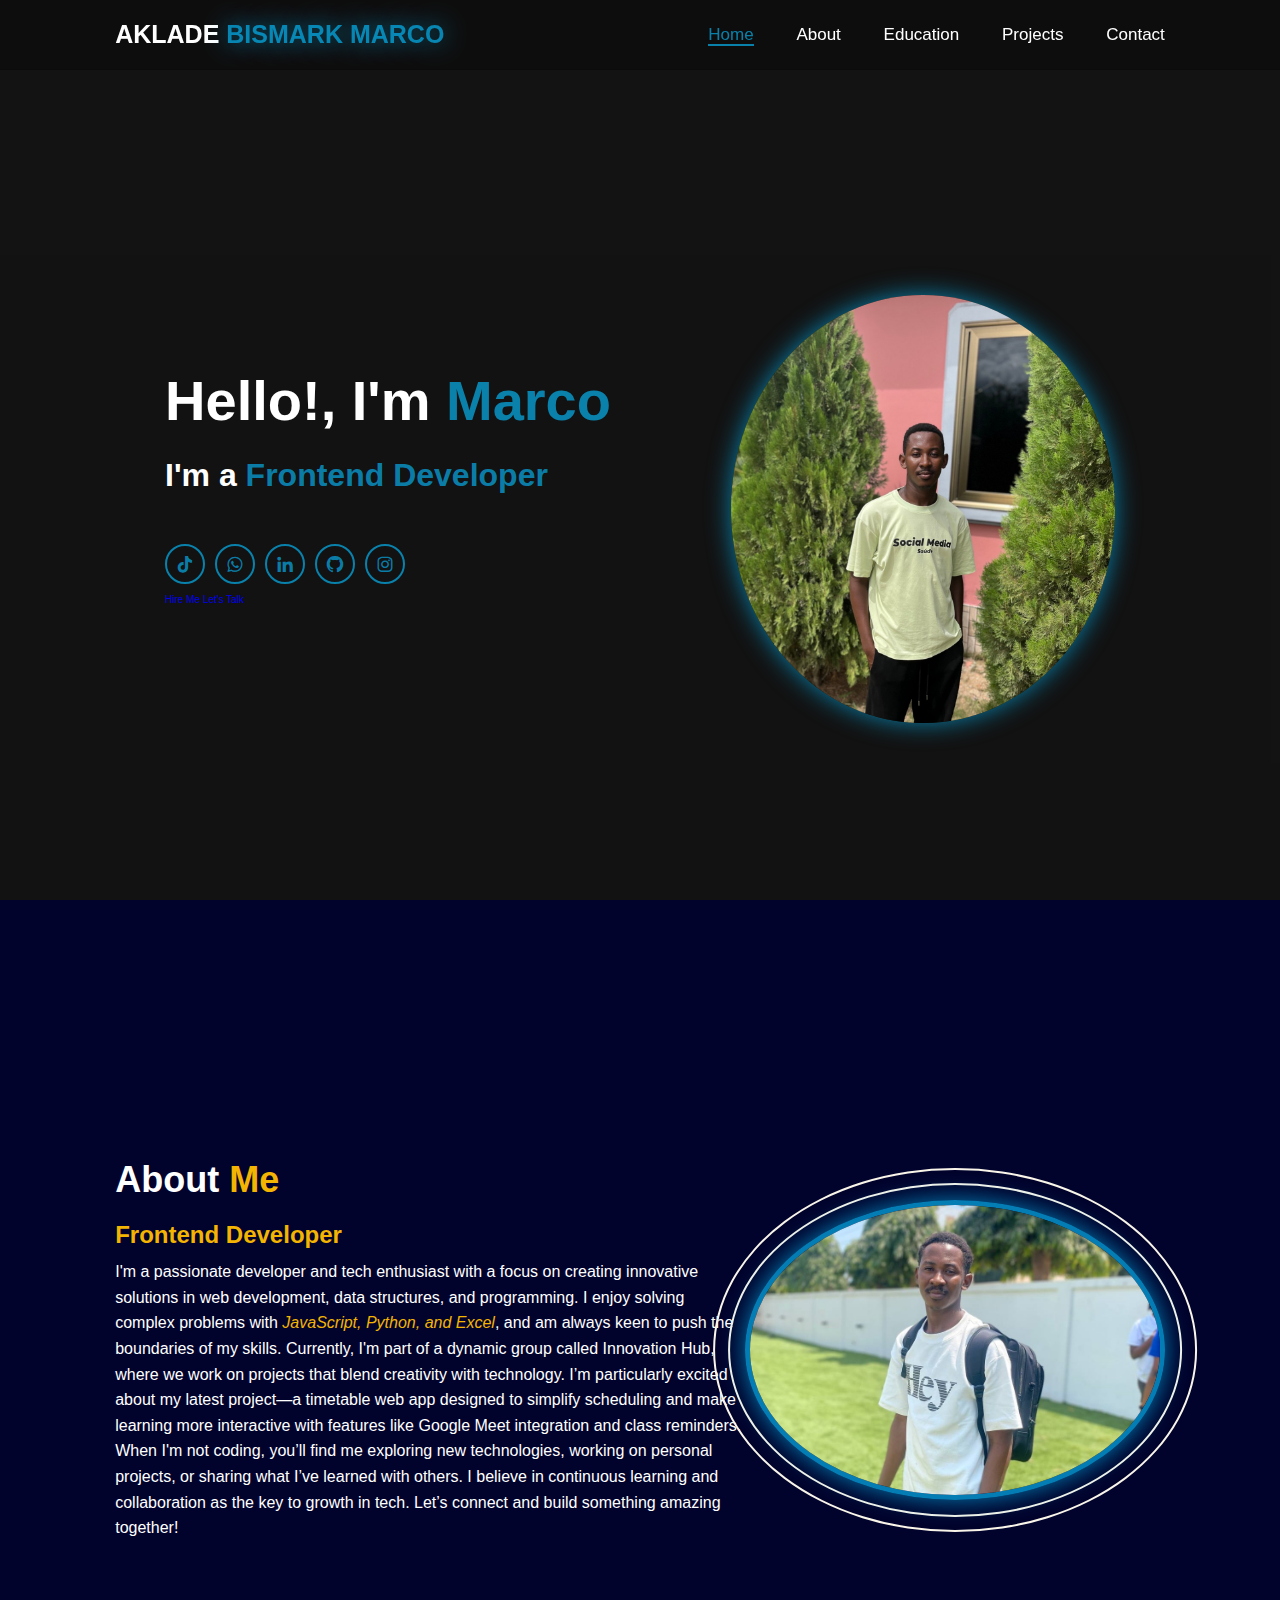
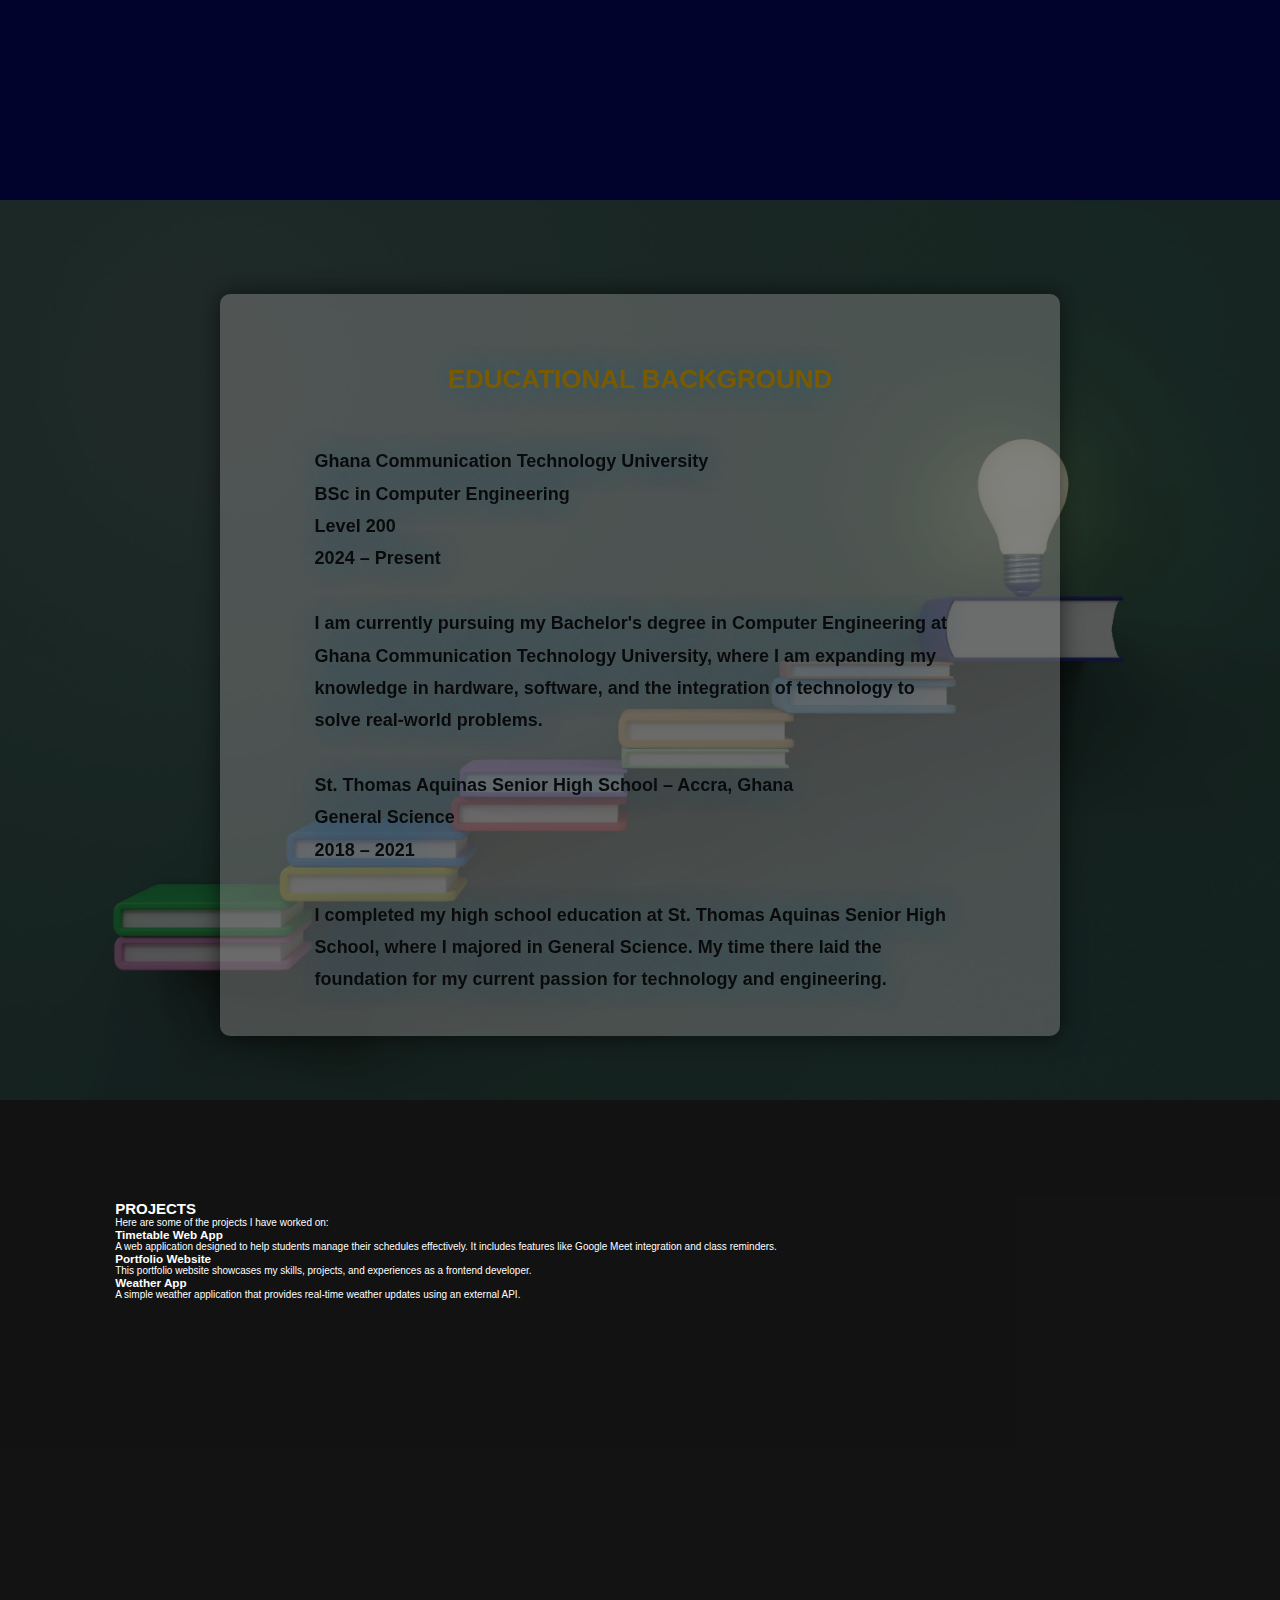
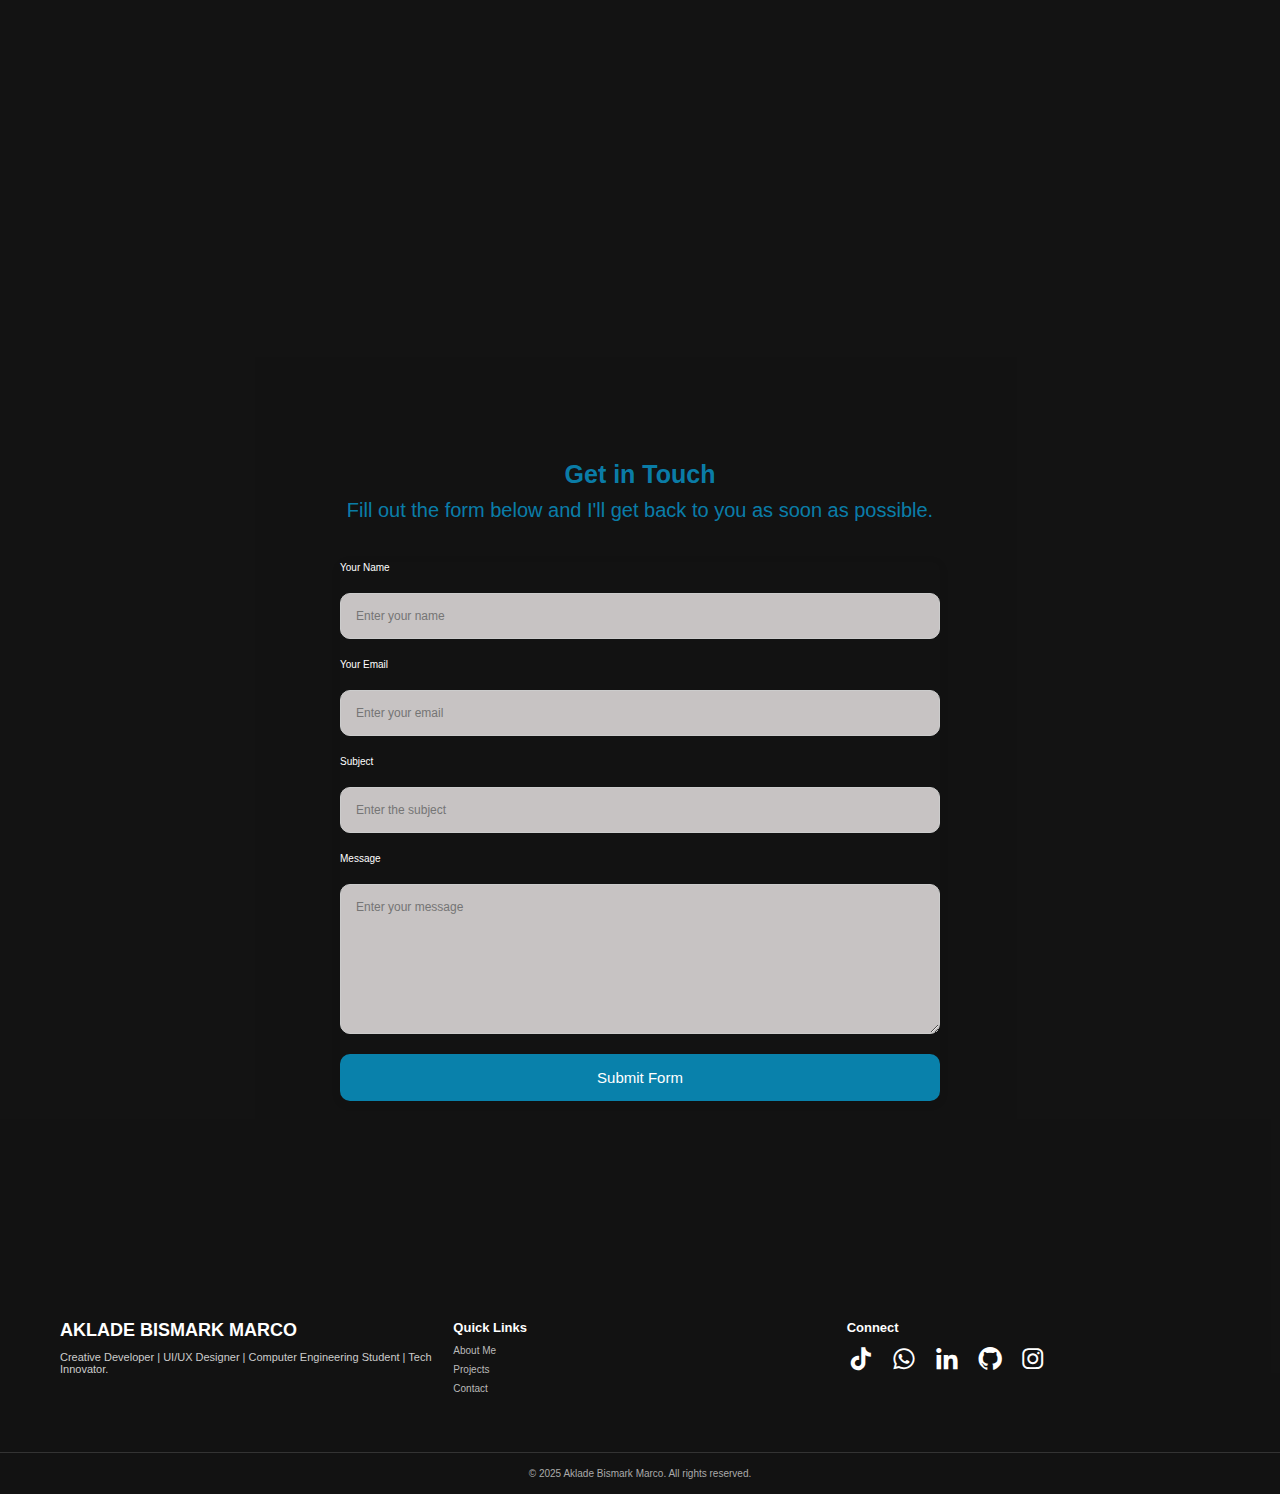
==== personal-portfolio/index.html @ bb048f8e "initial commit" ====
<!DOCTYPE html>
<html lang="en">
<head>
    <meta charset="UTF-8">
    <meta name="viewport" content="width=device-width, initial-scale=1.0">
    <title>MY PORTFOLIO</title>
    <link rel="stylesheet" href="style.css">
    <link href='https://unpkg.com/boxicons@2.1.4/css/boxicons.min.css' rel='stylesheet'>
</head>
<body>
    <header class="header">
        <a href="#" class="logo">AKLADE <span>BISMARK MARCO</span></a>
        <i class='bx bx-menu' id="menu-icon"></i>

        <nav class="navbar">
            <a href="#home" class="active">Home</a>
            <a href="#about" id="aboutButton">About</a>
            <a href="#education">Education</a>
            <a href="#project">Projects</a>
            <a href="#contact">Contact</a>
        </nav>
        
    </header>
    <main>
        <section class="home" id="home">
            <div class="home-content">
                <h1>Hello!, I'm <span>Marco</span></h1>
            <h3 class="text-animation">I'm a <span>Frontend Developer</span></h3>
                <div class="social-media">
                        <!-- TikTok -->
                        <a href="https://www.tiktok.com/@tech_with_marco" target="_blank" class="social-icon">
                            <i class='bx bxl-tiktok'></i>
                        </a>
                        <!-- WhatsApp -->
                        <a href="https://wa.me/+233240973574" target="_blank" class="social-icon">
                            <i class='bx bxl-whatsapp'></i>
                        </a>
                        <!-- LinkedIn -->
                        <a href="https://www.linkedin.com/in/aklade-bismark-marco-7426812a1" target="_blank" class="social-icon">
                            <i class='bx bxl-linkedin'></i>
                        </a>
                        <!-- GitHub -->
                        <a href="https://github.com/aklademarco" target="_blank" class="social-icon">
                            <i class='bx bxl-github'></i>
                        </a>
                        <!-- Instagram -->
                        <a href="https://www.instagram.com/_aklademarco/" target="_blank" class="social-icon">
                            <i class='bx bxl-instagram'></i>
                        </a>
                    
                </div>
            <div class="btn-group">
                <a href="#" class="btn">Hire Me</a>
                <a href="#" class="btn">Let's Talk</a>
            </div>
            </div>
            <div class="home-img">
                <img src="marco21.jpg" alt="image of me">
            </div>
    </section>
            <!-- about section -->
            <section class="about" id="about">
                <div class="about-content">
                    <h2 class="heading">About <span style="color: #f4b402;">Me</span></h2>
                    <h3 style="color: #f4b402;">Frontend Developer</h3>
                    <p>
                        I'm a passionate developer and tech enthusiast with a focus on creating innovative solutions in web development, data structures, and programming. I enjoy solving complex problems with <i style="color: #f4b402;">JavaScript, Python, and Excel</i>, and am always keen to push the boundaries of my skills.
                    
                    Currently, I'm part of a dynamic group called Innovation Hub, where we work on projects that blend creativity with technology. I’m particularly excited about my latest project—a timetable web app designed to simplify scheduling and make learning more interactive with features like Google Meet integration and class reminders.
                    
                    When I'm not coding, you’ll find me exploring new technologies, working on personal projects, or sharing what I’ve learned with others. I believe in continuous learning and collaboration as the key to growth in tech.
                    
                    Let’s connect and build something amazing together!
                    </p>
                </div>
                <div class="about-img">
                    <img src="me2.jpg" alt="image of me">
                </div>
            
                    
            </section>
            <!-- education section -->
    <section class="education-background" id="education">
        <div class="education-content">
            <h2>EDUCATIONAL BACKGROUND</h2>
                <P>
                    <b>
                        <strong>Ghana Communication Technology University</strong>
                        <br>
                        <u>BSc in Computer Engineering</u>
                        <br>
                        <u>Level 200</u>
                        <br>
                        <u>2024 – Present</u>
                    </b>
                    <br>
                    <br>
                    I am currently pursuing my Bachelor's degree in Computer Engineering at Ghana Communication Technology University, where
                    I am expanding my knowledge in hardware, software, and the integration of technology to solve real-world problems.
                    <br>
                    <br>
                    <b>
                        St. Thomas Aquinas Senior High School – Accra, Ghana
                        <br>
                        General Science
                        <br>
                        2018 – 2021
                    </b>
                    <br>
                    <br>
                    I completed my high school education at St. Thomas Aquinas Senior High School, where I majored in General Science. My
                    time there laid the foundation for my current passion for technology and engineering.
                </P>
        </div>
    </section>


            <!-- project section -->
    <section class="project" id="project">
        <div class="project-content">
            <h2>PROJECTS</h2>
            <p>Here are some of the projects I have worked on:</p>
            <div class="project-list">
                <div class="project-item">
                    <h3>Timetable Web App</h3>
                    <p>A web application designed to help students manage their schedules effectively. It includes features like Google Meet integration and class reminders.</p>
                </div>
                <div class="project-item">
                    <h3>Portfolio Website</h3>
                    <p>This portfolio website showcases my skills, projects, and experiences as a frontend developer.</p>
                </div>
                <div class="project-item">
                    <h3>Weather App</h3>
                    <p>A simple weather application that provides real-time weather updates using an external API.</p>
                </div>
            </div>
        </div>
    </section>

            <!-- contact section -->
    <section class="contact-section">
        <div class="contact-intro">
            <h2 class="contact-title">Get in Touch</h2>
            <p class="contact-description">
            Fill out the form below and I'll get back to you as soon as possible.
            </p>
        </div>
        <form action="https://api.web3forms.com/submit" method="POST">
        <input type="hidden" name="access_key" value="f2ca19a5-787b-43c0-9a4e-51f9fab12ec8">
        <label for="name" class="form-label">Your Name</label>
        <input type="text" id="name" name="name" class="form-input" placeholder="Enter your name"  required/>
        <label for="email" class="form-label">Your Email</label>
        <input type="email" id="email" name="email" class="form-input" placeholder="Enter your email"  required/>
        <label for="subject" class="form-label">Subject</label>
        <input type="text" id="subject" name="subject" class="form-input" placeholder="Enter the subject"  required/>
        <label for="message" class="form-label">Message</label>
        <textarea id="message" name="message" class="form-input" placeholder="Enter your message" required></textarea>
        <button type="submit">Submit Form</button>
        
        </form>
        
            
    </section>
</main>
        <!-- footer section -->
<footer> 
    <div class="footer-container">
      <div class="footer-about">
        <h2>AKLADE BISMARK MARCO</h2>
        <p>Creative Developer | UI/UX Designer | Computer Engineering Student | Tech Innovator.</p>
      </div>
  
      <div class="footer-links">
        <h3>Quick Links</h3>
        <ul>
          <li><a href="#about">About Me</a></li>
          <li><a href="#projects">Projects</a></li>
          <li><a href="#contact">Contact</a></li>
        </ul>
      </div>
  
      <div class="footer-socials">
        <h3>Connect</h3>
        <div class="social-icons">
              <!-- TikTok -->
              <a href="https://www.tiktok.com/@tech_with_marco" target="_blank" >
                <i class='bx bxl-tiktok'></i>
            </a>
            <!-- WhatsApp -->
            <a href="https://wa.me/+233240973574" target="_blank" >
                <i class='bx bxl-whatsapp'></i>
            </a>
            <!-- LinkedIn -->
            <a href="https://www.linkedin.com/in/aklade-bismark-marco-7426812a1" target="_blank" >
                <i class='bx bxl-linkedin'></i>
            </a>
            <!-- GitHub -->
            <a href="https://github.com/aklademarco" target="_blank" >
                <i class='bx bxl-github'></i>
            </a>
            <!-- Instagram -->
            <a href="https://www.instagram.com/_aklademarco/" target="_blank">
                <i class='bx bxl-instagram'></i>
            </a>
        
        </div>
      </div>
    </div>
  
    <div class="footer-bottom">
      <p>&copy; 2025 Aklade Bismark Marco. All rights reserved.</p>
    </div>
</footer> 
  <script src="script.js"></script> 
</body>
</html>
---- personal-portfolio/style.css ----
*{
    margin: 0;
    padding: 0;
    box-sizing: border-box;
    text-decoration: none;
    border: none;
    outline: none;
    scroll-behavior: smooth;
    font-family: 'Poppins', sans-serif;
}

:root {
    --bg-color: #08080808;
    --second-bg-color: #131313;
    --text-color: #fff;
    --main-color: #06b5f4ae;
}
html{
  

    background-color: #131313;
    font-size: 62.5%;
    overflow-x: hidden;
}

body{
    background-color: var(--bg-color);
    color: var(--text-color);
}

.header{
    position: fixed;
    top: 0;
    left: 0;
    width: 100%;
    padding: 2rem 9%;
    background: rgba(0, 0, 0, 0.3);
    backdrop-filter: blur(50px);
    display: flex;
    justify-content: space-between;
    align-items: center;
    z-index: 100;
    border-bottom: 1px solid rgba(0, 0, 0, 0.2);
}

.logo{
    font-size: 2.5rem;
    color: var(--text-color);
    font-weight: 600;
    cursor: pointer;
    transition: 0.3s ease;

}

.logo:hover{
    transform: scale(1.1);
}

.logo span{
    text-shadow: 0 0 25px var(--main-color);
}



.navbar a{
    font-size: 1.7rem;
    color: var(--text-color);
    margin-left: 4rem;
    transition: 0.3s ease;
    border-bottom: 2px solid transparent;
}

.navbar a:hover,
.navbar a.active{
    color: var(--main-color);
    border-bottom: 2px solid var(--main-color);
}

#menu-icon{
    font-size: 3.6rem;
    color: var(--main-color);
    cursor: pointer;
    display: none;
}

section{
    min-height: 100vh;
    padding: 10rem 9% 2rem;
}

.home{
    display: flex;
    justify-content: center;
    align-items: center;   
    gap: 12rem;
}

.home-content{
    display: flex;
    flex-direction: column;
    justify-content: center;
    align-items: baseline;
    text-align: left;
    margin-top: -3rem;

}

span{
    color: var(--main-color);
}

.logo span{
    color: var(--main-color);
}

.home-content h3{
    margin-bottom: 2rem;
    margin-top: 2rem;
    font-size: 3.2rem;
}

.home-content h1{
    font-size: 5.6rem;
    font-weight: 700;
    margin-top: 2rem;
    line-height: 1.3;
}
home-img{
    height: 400px;
    width: 400px;
    border-radius: 50%;
}

.home-img img{
    position: relative;
    top: 2rem;
    width: 30vw;
    border-radius: 50%;
    box-shadow: 0 0 25px var(--main-color);
    cursor: pointer;
    transition: 0.3s ease-in-out;

    
}

.home-img img:hover{
    box-shadow: 0 0 25px var(--main-color);
    box-shadow: 0 0 50px var(--main-color);
    box-shadow: 0 0 100px var(--main-color);
              
}
.home-content p{
    font-size: 1.6rem;
    font-weight: 600;
    margin-top: 2rem;
    margin-bottom: 2rem;
    color: #faf5e9;
}

/* About section styles */
#about {
    display: flex;
    justify-content: space-between;
    align-items: center;
    background-color: #01032c;
    padding: 5rem 9%;
}

.about-content {
    flex: 1;
    max-width: 60%;
}

.about-content h2 {
    font-size: 3.6rem;
    margin-bottom: 2rem;
}

.about-content h3 {
    font-size: 2.4rem;
    margin-bottom: 1rem;
}

.about-content p {
    font-size: 1.6rem;
    line-height: 1.6;
}

.about-img {
    flex: 0 0 40%;
    text-align: center;
    position: relative;
    width: 300px;
    height: 300px;
    margin: 0 auto;
}

.about-img img {
    width: 100%;
    height: 100%;
    border-radius: 50%;
    object-fit: cover;
    box-shadow: 0 0 25px var(--main-color);
    border: 5px solid var(--main-color);
    position: relative;
    z-index: 1;
}

.about-img::before,
.about-img::after {
    content: '';
    position: absolute;
    top: 50%;
    left: 50%;
    transform: translate(-50%, -50%);
    border-radius: 50%;
    border: 2px solid #faf5e9;
    pointer-events: none;
}

.about-img::before {
    width: calc(100% + 60px);
    height: calc(100% + 60px);
    animation: ring1 10s linear infinite;
}

.about-img::after {
    width: calc(100% + 30px);
    height: calc(100% + 30px);
    animation: ring2 15s linear infinite;
}

@keyframes ring1 {
    0% {
        transform: translate(-50%, -50%) rotate(0deg);
    }
    100% {
        transform: translate(-50%, -50%) rotate(360deg);
    }
}

@keyframes ring2 {
    0% {
        transform: translate(-50%, -50%) rotate(0deg);
    }
    100% {
        transform: translate(-50%, -50%) rotate(-360deg);
    }
}

.education-background {
    display: flex;
    justify-content: center;
    align-items: center;
    gap: 1rem;
    padding: 5rem 9% 2rem;
    background-image: url('education.jpg');
    background-size: cover;
    background-position: center;
    background-repeat: no-repeat;
    transition: filter 0.5s ease-in-out;
    filter: brightness(50%);
    min-height: 100vh;
    
}

.education-background:hover {
    filter: brightness(100%);
}

.education-content {
    position: relative;
    background: rgba(0, 0, 0, 0.5);
    border-radius: 10px;
    max-width: 80%;
    margin: 2rem auto;
    display: flex;
    justify-content: center;
    align-items: center;
    flex-direction: column;
    gap: 1rem;
    padding: 5rem 9% 2rem;
    box-shadow: 0 0 25px rgba(0, 0, 0, 0.6);
    text-shadow: 1px 1px 1px rgba(0, 0, 0, 0.6);
}

.education-content p {
    font-size: 1.6rem;
    font-weight: 600;
    margin-top: 2rem;
    margin-bottom: 2rem;
    color: #faf5e9;
    text-shadow: 0 0 25px var(--main-color);
    line-height: 1.8;
    font-size: 1.8rem;
}


.education-background{
    display: flex;
    justify-content: center;
    align-items: center;
    gap: 1rem;
    padding: 5rem 9% 2rem;
    background-size: cover;
    background-position: center;
    background-repeat: no-repeat;
    transition: filter 0.5s ease-in-out;
    filter: brightness(50%);

}

.education-background:hover{
    filter: brightness(100%);
}

.education-content{
    position: relative;
    background: rgb(255, 255, 255, 0.5);
    border-radius: 10px;
    max-width: 80%;
    margin: 2rem auto;
    display: flex;
    justify-content: center;
    align-items: center;
    gap: 1rem;
    padding: 5rem 9% 2rem;
    box-shadow: 0 0 25px rgba(0, 0, 0, 0.6);
    text-shadow: 1px 1px 1px rgba(0, 0, 0, 0.6);

    
}

.education-content p{
    font-size: 1.6rem;
    font-weight: 600;
    margin-top: 2rem;
    margin-bottom: 2rem;
    color: #131313;
    text-shadow: 0 0 25px var(--main-color);
    line-height: 1.8;
    font-size: 1.8rem;
}

.education-content h2{
    font-size: 2.6rem;
    font-weight: 700;
    margin-top: 2rem;
    margin-bottom: 2rem;
    color: #f4b402;
    text-shadow: 0 0 25px var(--main-color);
}

/* Responsive Design */
@media screen and (max-width: 1200px) {
    html {
        font-size: 55%;
    }
}

@media screen and (max-width: 991px) {
    .header {
        padding: 2rem 3%;
    }

    section {
        padding: 10rem 3% 2rem;
    }

    .home {
        gap: 6rem;
    }

    .home-img img {
        width: 50%;
    }
}

@media screen and (max-width: 768px) {
    #menu-icon {
        display: block;
    }

    .navbar {
        position: absolute;
        top: 100%;
        left: 0;
        width: 100%;
        padding: 1rem 3%;
        background: var(--second-bg-color);
        border-top: .1rem solid rgba(0, 0, 0, .2);
        box-shadow: 0 .5rem 1rem rgba(0, 0, 0, .2);
        display: none;
    }

    .navbar.active {
        display: block;
    }

    .navbar a {
        display: block;
        font-size: 2rem;
        margin: 3rem 0;
    }

    .home {
        flex-direction: column;
    }

    .home-content h3 {
        font-size: 2.6rem;
    }

    .home-content h1 {
        font-size: 5rem;
    }

    .home-img img {
        width: 70%;
        margin-top: 4rem;
    }

    #about {
        flex-direction: column-reverse;
    }

    .about-content {
        max-width: 100%;
    }

    .about-img {
        width: 60vw;
        height: 60vw;
        margin-bottom: 4rem;
    }

    .social-media a {
        width: 3.5rem;
        height: 3.5rem;
        font-size: 1.8rem;
        margin: 2rem 1rem 2rem 0;
    }

    .social-media {
        display: flex;
        justify-content: center;
        flex-wrap: wrap;
    }

    .social-media a {
        width: 3.5rem;
        height: 3.5rem;
        font-size: 1.8rem;
        margin: 1.5rem 0.8rem;
    }
}

@media screen and (max-width: 450px) {
    html {
        font-size: 50%;
    }

    .home-img img {
        width: 90%;
    }

    .about-img {
        width: 80%;
        height: auto;
    }

    .social-media a {
        width: 3rem;
        height: 3rem;
        font-size: 1.5rem;
        margin: 1.5rem 0.8rem 1.5rem 0;
    }

    .social-media a {
        width: 3rem;
        height: 3rem;
        font-size: 1.5rem;
        margin: 1rem 0.5rem;
    }
}

/* Add this new section for social links */
.social-media a {
    display: inline-flex;
    justify-content: center;
    align-items: center;
    width: 4rem;
    height: 4rem;
    background: transparent;
    border: .2rem solid var(--main-color);
    border-radius: 50%;
    font-size: 2rem;
    color: var(--main-color);
    margin: 2rem 1rem 2rem 0;
    transition: .5s ease;
}

.social-media a:hover {
    background: var(--main-color);
    color: var(--second-bg-color);
    box-shadow: 0 0 1rem var(--main-color);
}

/* Social media styles */
.social-media {
    display: flex;
    justify-content: flex-start;
    flex-wrap: wrap;
    margin-top: 2rem;
}

.social-media a {
    display: inline-flex;
    justify-content: center;
    align-items: center;
    width: 4rem;
    height: 4rem;
    background: transparent;
    border: 0.2rem solid var(--main-color);
    border-radius: 50%;
    font-size: 2rem;
    color: var(--main-color);
    margin: 1rem 1rem 1rem 0;
    transition: 0.5s ease;
}

.social-media a:hover {
    background: var(--main-color);
    color: var(--second-bg-color);
    box-shadow: 0 0 1rem var(--main-color);
}

/* Responsive adjustments */
@media screen and (max-width: 768px) {
    .social-media {
        justify-content: center;
    }

    .social-media a {
        width: 3.5rem;
        height: 3.5rem;
        font-size: 1.8rem;
        margin: 1rem 0.8rem;
    }
}

@media screen and (max-width: 450px) {
    .social-media a {
        width: 3rem;
        height: 3rem;
        font-size: 1.5rem;
        margin: 0.8rem 0.5rem;
    }
}

/* Ensure these styles are not overridden */
@media screen and (max-width: 768px) {
    .social-media a {
        display: inline-flex !important;
        width: 3.5rem !important;
        height: 3.5rem !important;
        font-size: 1.8rem !important;
        margin: 1rem 0.8rem !important;
    }
}

@media screen and (max-width: 450px) {
    .social-media a {
        width: 3rem !important;
        height: 3rem !important;
        font-size: 1.5rem !important;
        margin: 0.8rem 0.5rem !important;
    }
}

/* contact form styles */


  .contact-section{
   
    padding: 60px 20px;
    font-family: 'Segoe UI', sans-serif;
  }

  .contact-intro{
    text-align: center;
    margin-bottom: 40px;
  }

  .contact-title{
    font-size: 2.5rem;
    margin-bottom: 10px;
    color: #06b5f4ae;
  }

    .contact-description{
        font-size: 2rem;
        color: #06b5f4ae;
        margin-bottom: 20px;
    }

  form{
    max-width: 600px;
    margin: 0 auto;
    display: flex;
    flex-direction: column;
    gap: 20px;
    border-radius: 8px;
    box-shadow: 0 2px 10px rgba(0, 0, 0, 0.1);
  }
  
  form input,
  form textarea{
    width: 100%;
    padding: 15px;
    border: 1px solid #ccc;
    border-radius: 10px;
    font-size: 1.2rem;
    background-color: #c7c3c3;
    resize: vertical;
    transition: border-color 0.3s ease, box-shadow 0.3s ease;
  }

    form input:focus,
    form textarea:focus{
    border-color: #06b5f4ae;
    box-shadow: 0 0 5px rgba(6, 181, 244, 0.5);
    outline: none;
    }

    form textarea{
    min-height: 150px;
    }

    button[type="submit"]{
        padding: 15px;
        font-size: 1.5rem;
        border: none;
        border-radius: 10px;
        background-color: #06b5f4ae;
        color: #fff;
        cursor: pointer;
        transition: background-color 0.3s ease, transform 0.3s ease;
    }

    button[type="submit"]:hover{
        background-color: #05a0e0;
        transform: translateY(-2px);
    }

    @media (max-width: 600px) {
        .contact-title {
            font-size: 2rem;
        }

        form {
            padding: 0 10px;
        }
    }


/* Footer styles */

.footer {
    width: 100%;
    background-color: #1f1f1f;
    color: #fff;
    font-family: 'Segoe UI', sans-serif;
  }
  
  .footer-container {
    display: flex;
    flex-wrap: wrap;
    justify-content: space-between;
    gap: 2rem;
    max-width: 1200px;
    margin: 0 auto;
    padding: 20px 20px 20px;
  }
  
  .footer-about,
  .footer-links,
  .footer-socials {
    flex: 1 1 250px;
  }
  
  .footer-about h2 {
    font-size: 1.8rem;
    margin-bottom: 10px;
  }
  
  .footer-about p {
    font-size: 1.1rem;
    color: #ccc;
  }
  
  .footer-links h3,
  .footer-socials h3 {
    font-size: 1.3rem;
    margin-bottom: 10px;
    font-weight: bold;
  }
  
  .footer-links ul {
    list-style: none;
    padding: 0;
  }
  
  .footer-links ul li {
    margin: 8px 0;
  }
  
  .footer-links ul li a {
    text-decoration: none;
    color: #bbb;
    transition: color 0.3s ease;
  }
  
  .footer-links ul li a:hover {
    color: #fff;
  }
  
  .footer-socials .social-icons {
    display: flex;
    align-items: center;
    gap: 15px;
  }
  
  .footer-socials .social-icons a {
    font-size: 28px; /* Bigger icons */
    color: #fff;
    transition: transform 0.3s ease, color 0.3s ease;
  }
  
  .footer-socials .social-icons a:hover {
    transform: scale(1.2);
    color: #00aced; 
  }
  
  .footer-bottom {
    text-align: center;
    margin-top: 30px;
    font-size: 1rem;
    color: #aaa;
    border-top: 1px solid #333;
    padding: 15px 20px;
  }
  
  /* Responsive: Stack items on small screens */
  @media (max-width: 768px) {
    .footer-container {
      flex-direction: column;
      text-align: center;
    }
  
    .footer-socials .social-icons {
      justify-content: center;
    }
  }
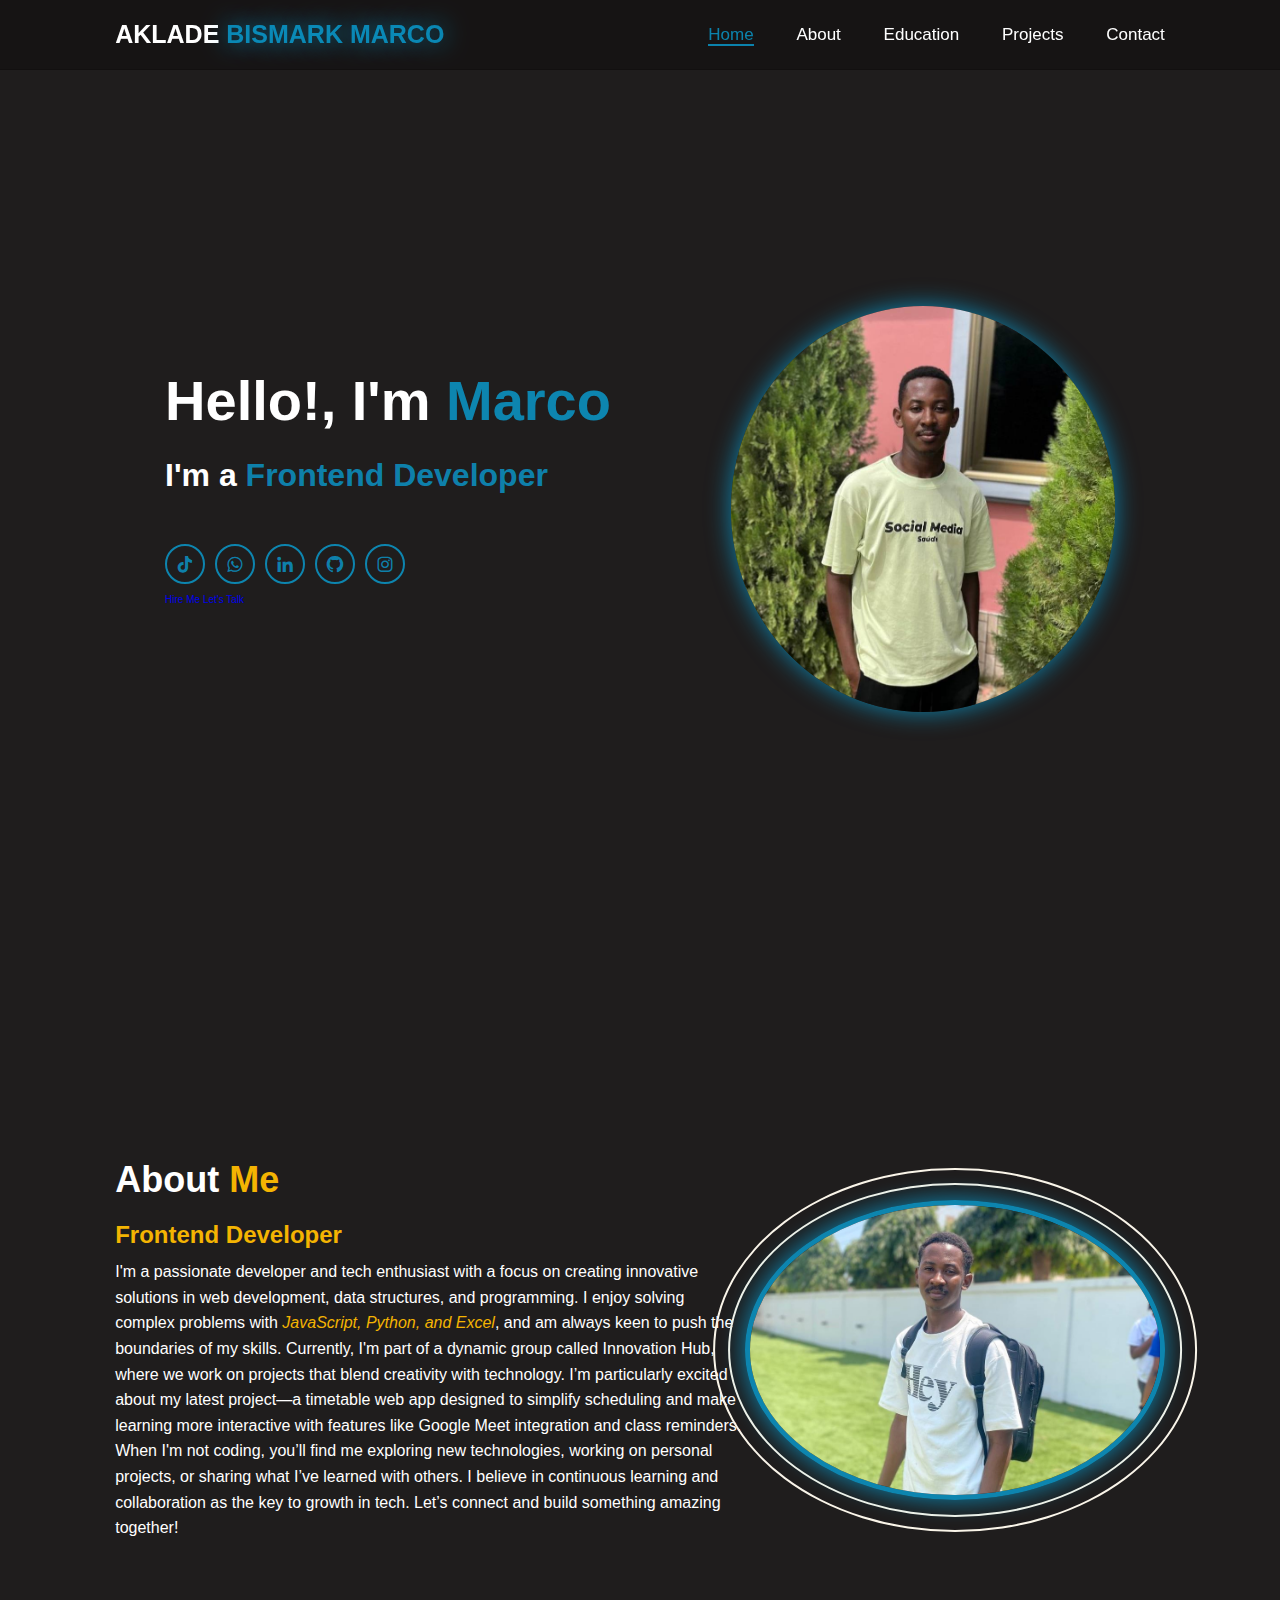
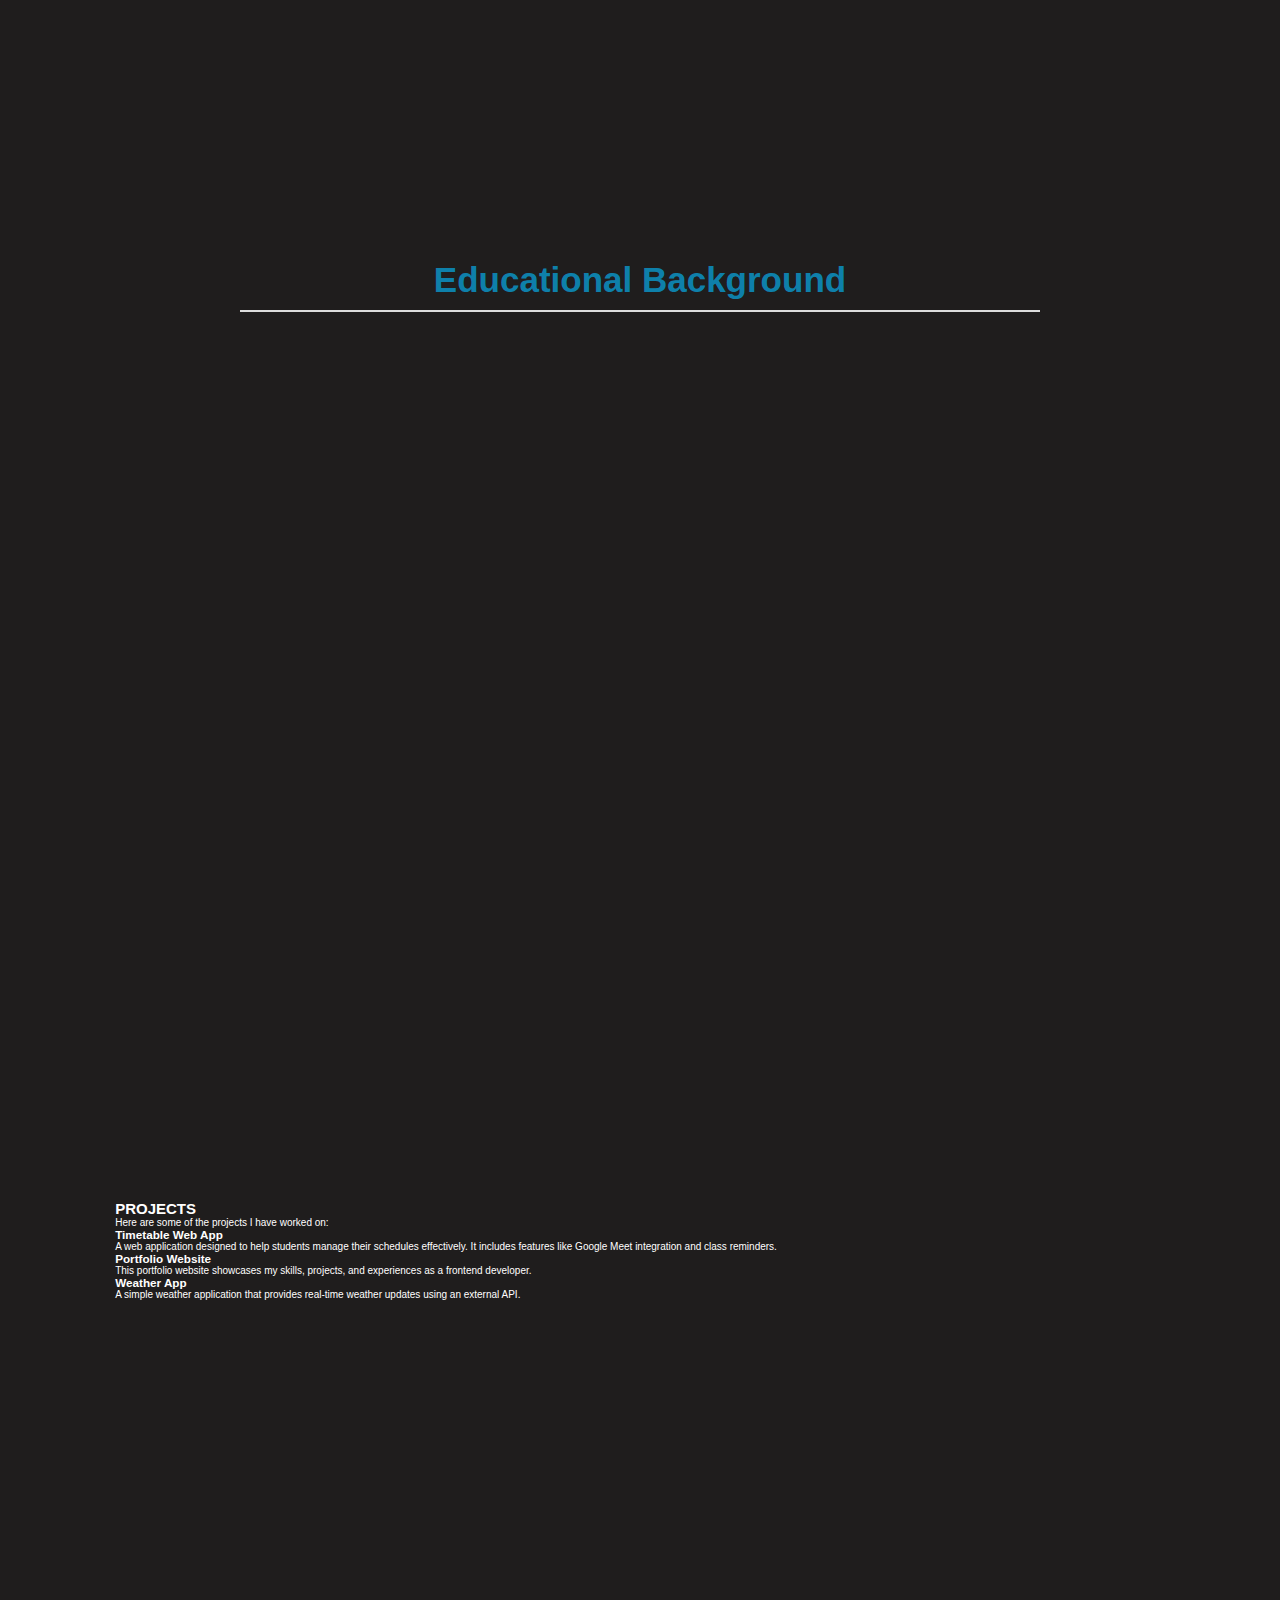
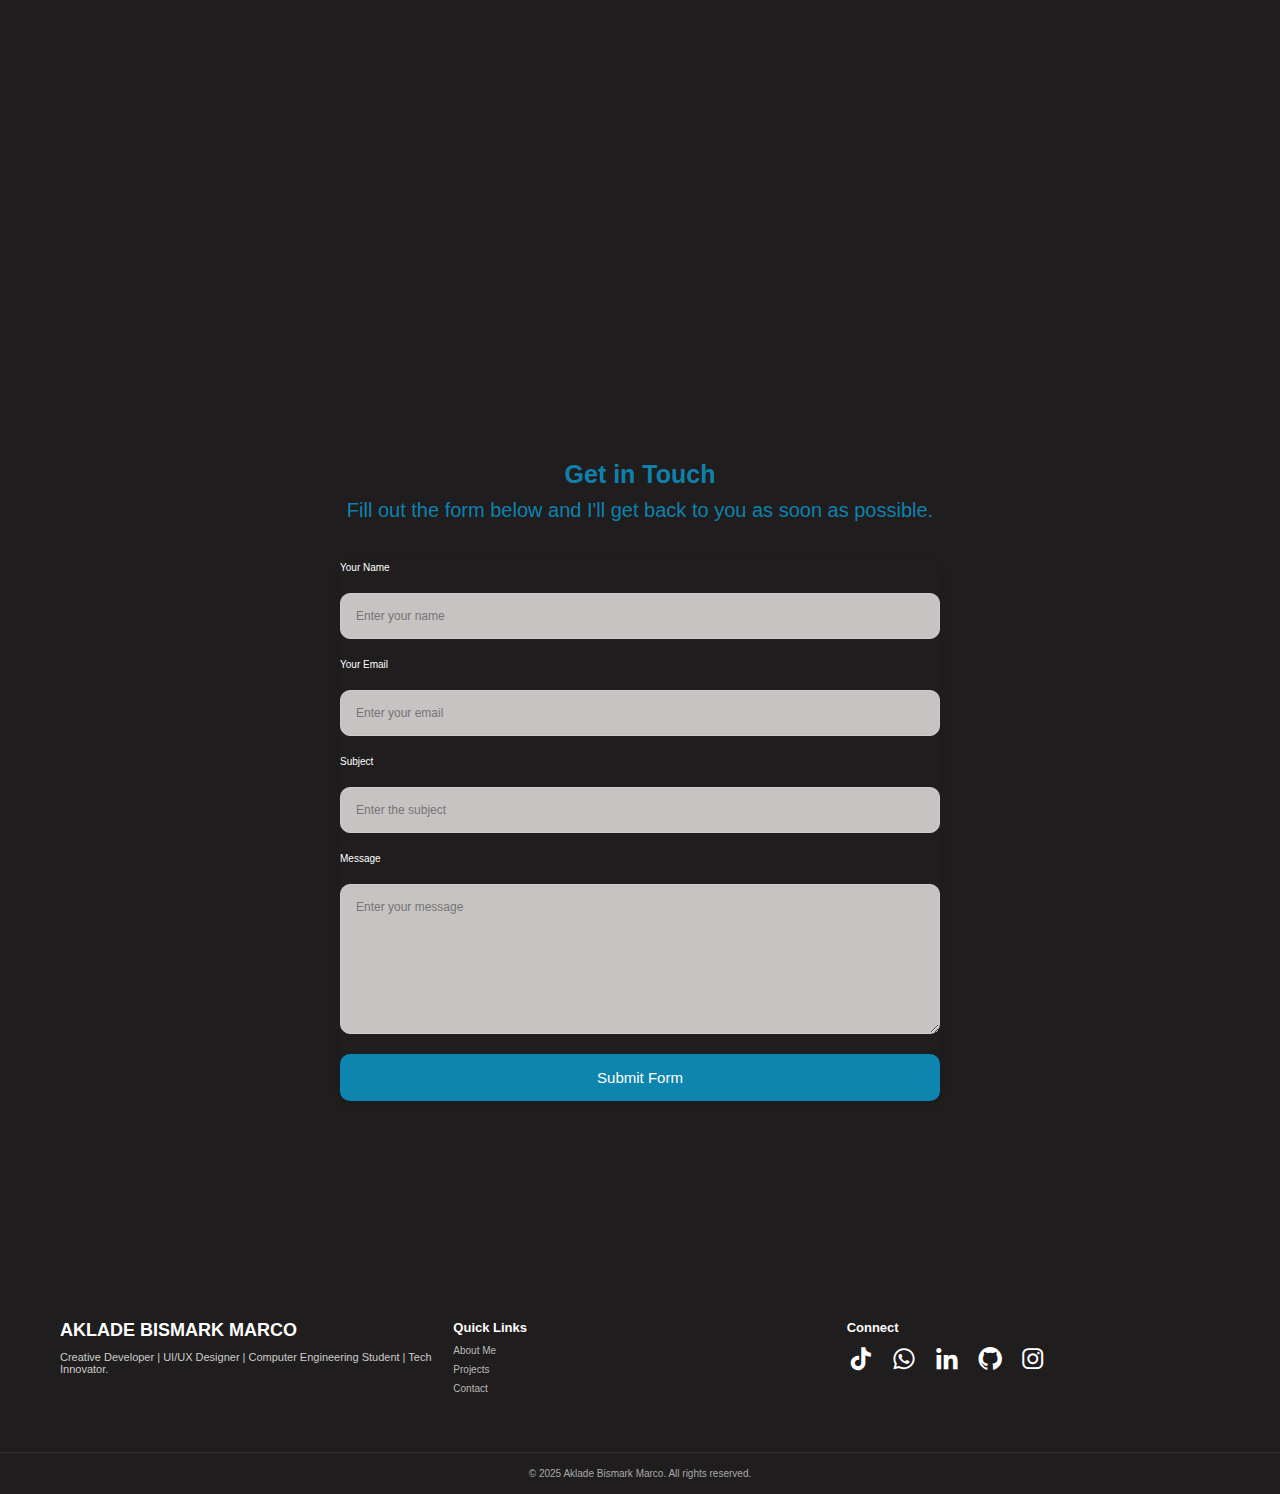
==== commit 1e536efc: "educstional background section modified" ====
--- a/personal-portfolio/index.html
+++ b/personal-portfolio/index.html
@@ -55,7 +55,7 @@
             </div>
             </div>
             <div class="home-img">
-                <img src="marco21.jpg" alt="image of me">
+                <img src="bismark.jpg" alt="image of me">
             </div>
     </section>
             <!-- about section -->
@@ -82,37 +82,30 @@
             <!-- education section -->
     <section class="education-background" id="education">
         <div class="education-content">
-            <h2>EDUCATIONAL BACKGROUND</h2>
-                <P>
-                    <b>
-                        <strong>Ghana Communication Technology University</strong>
-                        <br>
-                        <u>BSc in Computer Engineering</u>
-                        <br>
-                        <u>Level 200</u>
-                        <br>
-                        <u>2024 – Present</u>
-                    </b>
-                    <br>
-                    <br>
-                    I am currently pursuing my Bachelor's degree in Computer Engineering at Ghana Communication Technology University, where
-                    I am expanding my knowledge in hardware, software, and the integration of technology to solve real-world problems.
-                    <br>
-                    <br>
-                    <b>
-                        St. Thomas Aquinas Senior High School – Accra, Ghana
-                        <br>
-                        General Science
-                        <br>
-                        2018 – 2021
-                    </b>
-                    <br>
-                    <br>
-                    I completed my high school education at St. Thomas Aquinas Senior High School, where I majored in General Science. My
-                    time there laid the foundation for my current passion for technology and engineering.
-                </P>
-        </div>
-    </section>
+            <h2>Educational Background</h2>
+
+            <div class="education-item animate">
+                <h3>Ghana Communication Technology University</h3>
+                <p class="details">BSc in Computer Engineering • Level 200</p>
+                <p class="date">2024 – Present</p>
+                <p class="description">
+                I am currently pursuing my Bachelor's degree in Computer Engineering at Ghana Communication Technology University, where
+                I am expanding my knowledge in hardware, software, and the integration of technology to solve real-world problems.
+                </p>
+            </div>
+
+            <div class="education-item animate">
+                <h3>St. Thomas Aquinas Senior High School – Accra, Ghana</h3>
+                <p class="details">General Science</p>
+                <p class="date">2018 – 2021</p>
+                <p class="description">
+                I completed my high school education at St. Thomas Aquinas Senior High School, where I majored in General Science. My
+                time there laid the foundation for my current passion for technology and engineering.
+                </p>
+            </div>
+            </div>
+    </section>
+              
 
 
             <!-- project section -->
--- a/personal-portfolio/style.css
+++ b/personal-portfolio/style.css
@@ -18,7 +18,7 @@
 html{
   
 
-    background-color: #131313;
+    background-color: #201e1e;
     font-size: 62.5%;
     overflow-x: hidden;
 }
@@ -162,7 +162,6 @@
     display: flex;
     justify-content: space-between;
     align-items: center;
-    background-color: #01032c;
     padding: 5rem 9%;
 }
 
@@ -249,107 +248,76 @@
 }
 
 .education-background {
-    display: flex;
-    justify-content: center;
-    align-items: center;
-    gap: 1rem;
-    padding: 5rem 9% 2rem;
-    background-image: url('education.jpg');
-    background-size: cover;
-    background-position: center;
-    background-repeat: no-repeat;
-    transition: filter 0.5s ease-in-out;
-    filter: brightness(50%);
-    min-height: 100vh;
-    
-}
-
-.education-background:hover {
-    filter: brightness(100%);
-}
-
-.education-content {
-    position: relative;
-    background: rgba(0, 0, 0, 0.5);
+    padding: 60px 20px;
+    font-family: 'Segoe UI', Tahoma, Geneva, Verdana, sans-serif;
+  }
+  
+  .education-content {
+    max-width: 800px;
+    margin: 0 auto;
+  }
+  
+  .education-content h2 {
+    font-size: 3.5rem;
+    color: #06b5f4ae;
+    border-bottom: 2px solid #ddd;
+    padding-bottom: 10px;
+    margin-bottom: 40px;
+    text-align: center;
+  }
+  
+  .education-item {
+    padding: 25px 30px;
+    margin-bottom: 30px;
+    border-left: 5px solid #06b5f4ae; 
+    box-shadow: 0 4px 8px rgba(0, 0, 0, 0.05);
     border-radius: 10px;
-    max-width: 80%;
-    margin: 2rem auto;
-    display: flex;
-    justify-content: center;
-    align-items: center;
-    flex-direction: column;
-    gap: 1rem;
-    padding: 5rem 9% 2rem;
-    box-shadow: 0 0 25px rgba(0, 0, 0, 0.6);
-    text-shadow: 1px 1px 1px rgba(0, 0, 0, 0.6);
-}
-
-.education-content p {
-    font-size: 1.6rem;
-    font-weight: 600;
-    margin-top: 2rem;
-    margin-bottom: 2rem;
-    color: #faf5e9;
-    text-shadow: 0 0 25px var(--main-color);
-    line-height: 1.8;
+    transition: transform 0.3s ease;
+
+  }
+  
+  .education-item:hover {
+    transform: translateY(-5px);
+  }
+  
+  .education-item h3 {
+    margin: 0 0 10px;
+    font-size: 3rem;
+    color: #06b5f4ae;
+  }
+  
+  .details {
+    font-style: italic;
+    color: #fff;
+    margin-bottom: 5px;
+    font-size: 2rem;
+  }
+  
+  .date {
+    font-size: 2rem;
+    color: #fff;
+    margin-bottom: 15px;
+  }
+  
+  .description {
     font-size: 1.8rem;
-}
-
-
-.education-background{
-    display: flex;
-    justify-content: center;
-    align-items: center;
-    gap: 1rem;
-    padding: 5rem 9% 2rem;
-    background-size: cover;
-    background-position: center;
-    background-repeat: no-repeat;
-    transition: filter 0.5s ease-in-out;
-    filter: brightness(50%);
-
-}
-
-.education-background:hover{
-    filter: brightness(100%);
-}
-
-.education-content{
-    position: relative;
-    background: rgb(255, 255, 255, 0.5);
-    border-radius: 10px;
-    max-width: 80%;
-    margin: 2rem auto;
-    display: flex;
-    justify-content: center;
-    align-items: center;
-    gap: 1rem;
-    padding: 5rem 9% 2rem;
-    box-shadow: 0 0 25px rgba(0, 0, 0, 0.6);
-    text-shadow: 1px 1px 1px rgba(0, 0, 0, 0.6);
-
-    
-}
-
-.education-content p{
-    font-size: 1.6rem;
-    font-weight: 600;
-    margin-top: 2rem;
-    margin-bottom: 2rem;
-    color: #131313;
-    text-shadow: 0 0 25px var(--main-color);
-    line-height: 1.8;
-    font-size: 1.8rem;
-}
-
-.education-content h2{
-    font-size: 2.6rem;
-    font-weight: 700;
-    margin-top: 2rem;
-    margin-bottom: 2rem;
-    color: #f4b402;
-    text-shadow: 0 0 25px var(--main-color);
-}
+    color: #fff;
+    line-height: 1.6;
+  }
+  
+
+.animate {
+    opacity: 0;
+    transform: translateY(30px);
+    transition: all 0.6s ease-out;
+  }
+  
+  .animate.visible {
+    opacity: 1;
+    transform: translateY(0);
+  }
+  
+  
 
 /* Responsive Design */
 @media screen and (max-width: 1200px) {
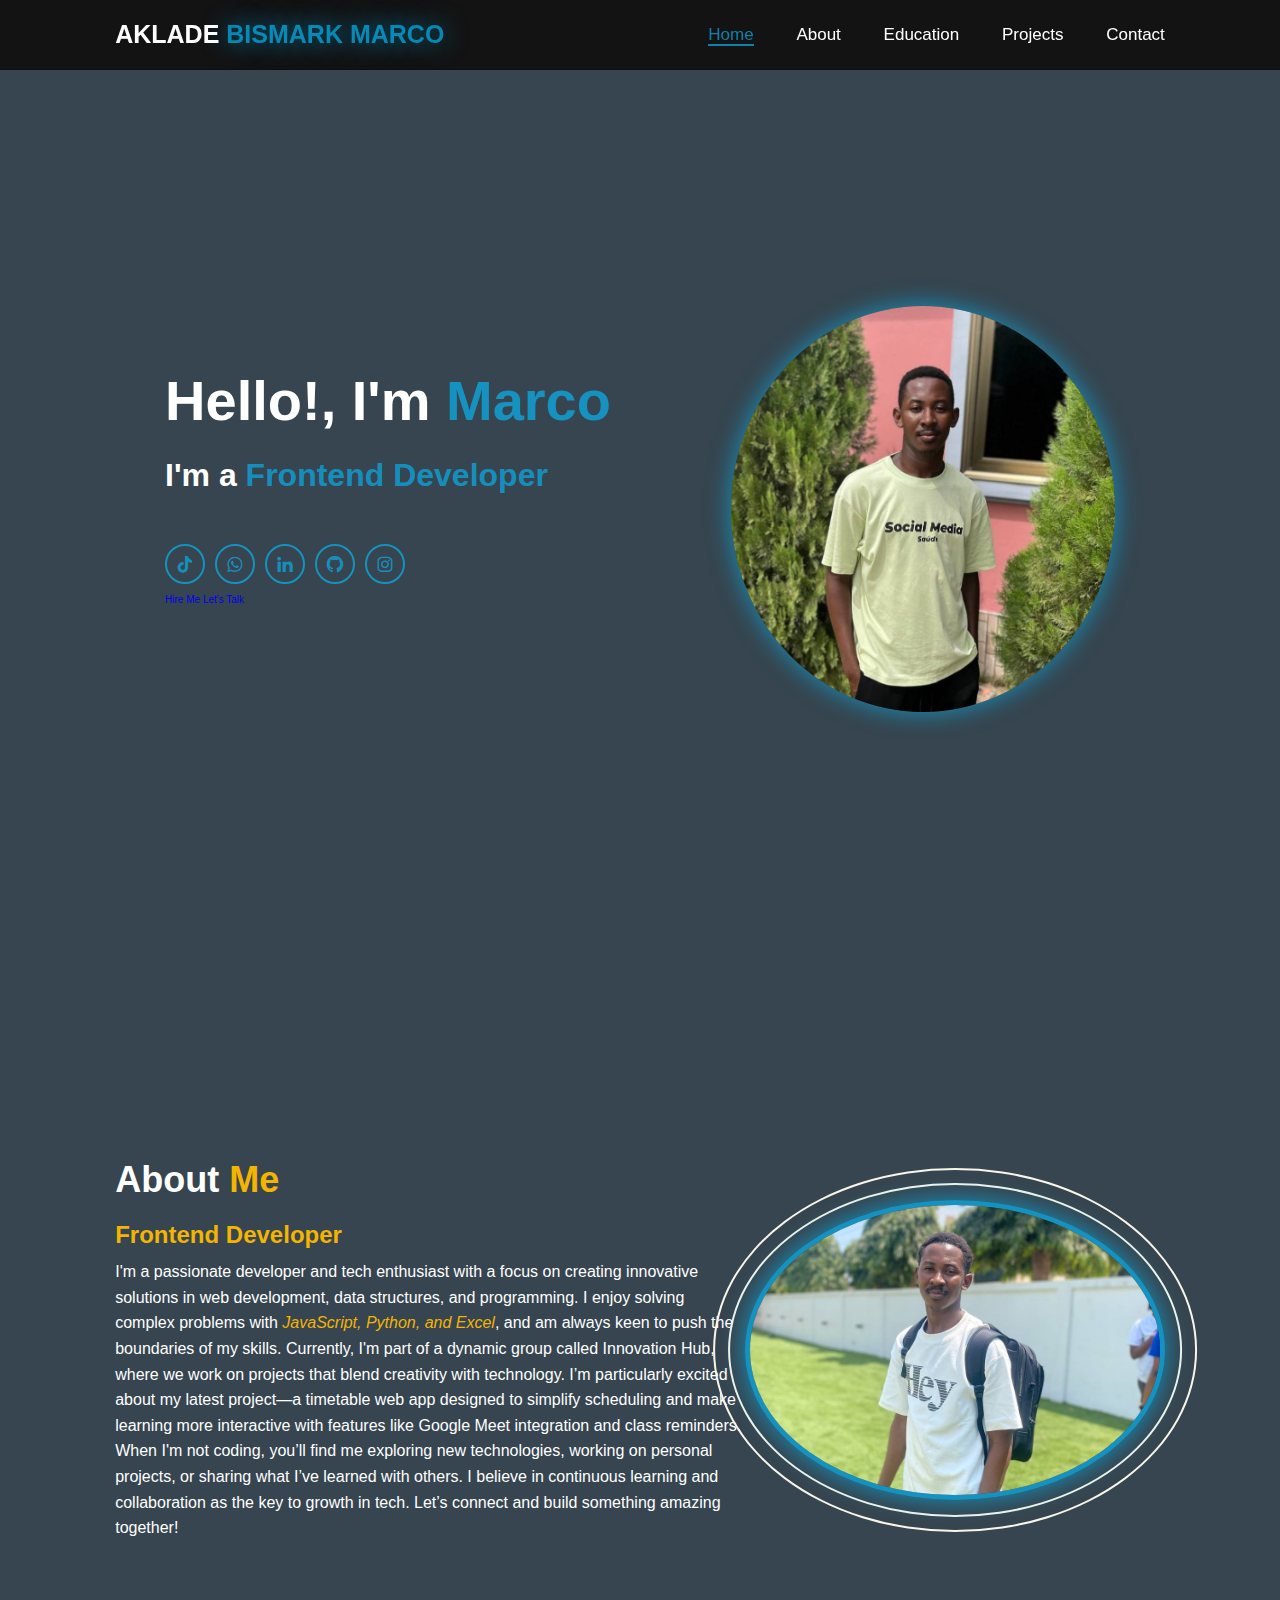
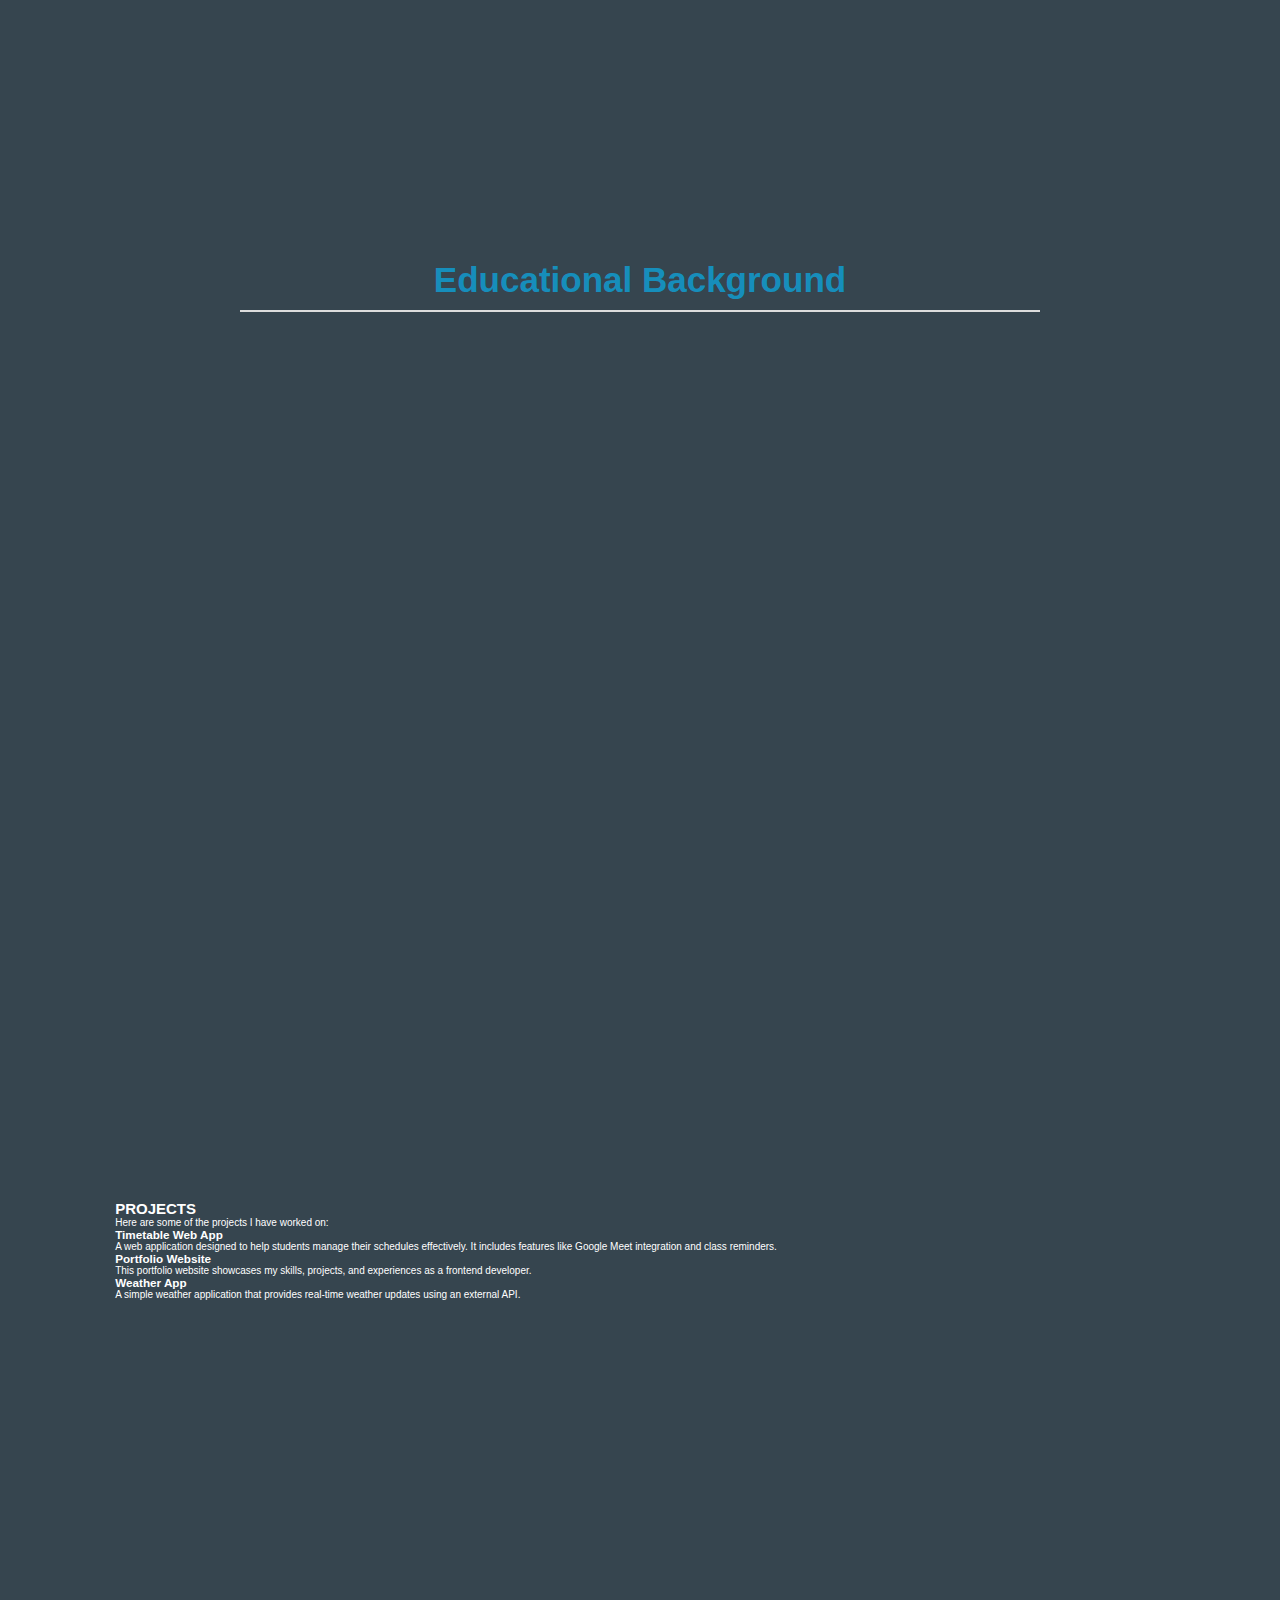
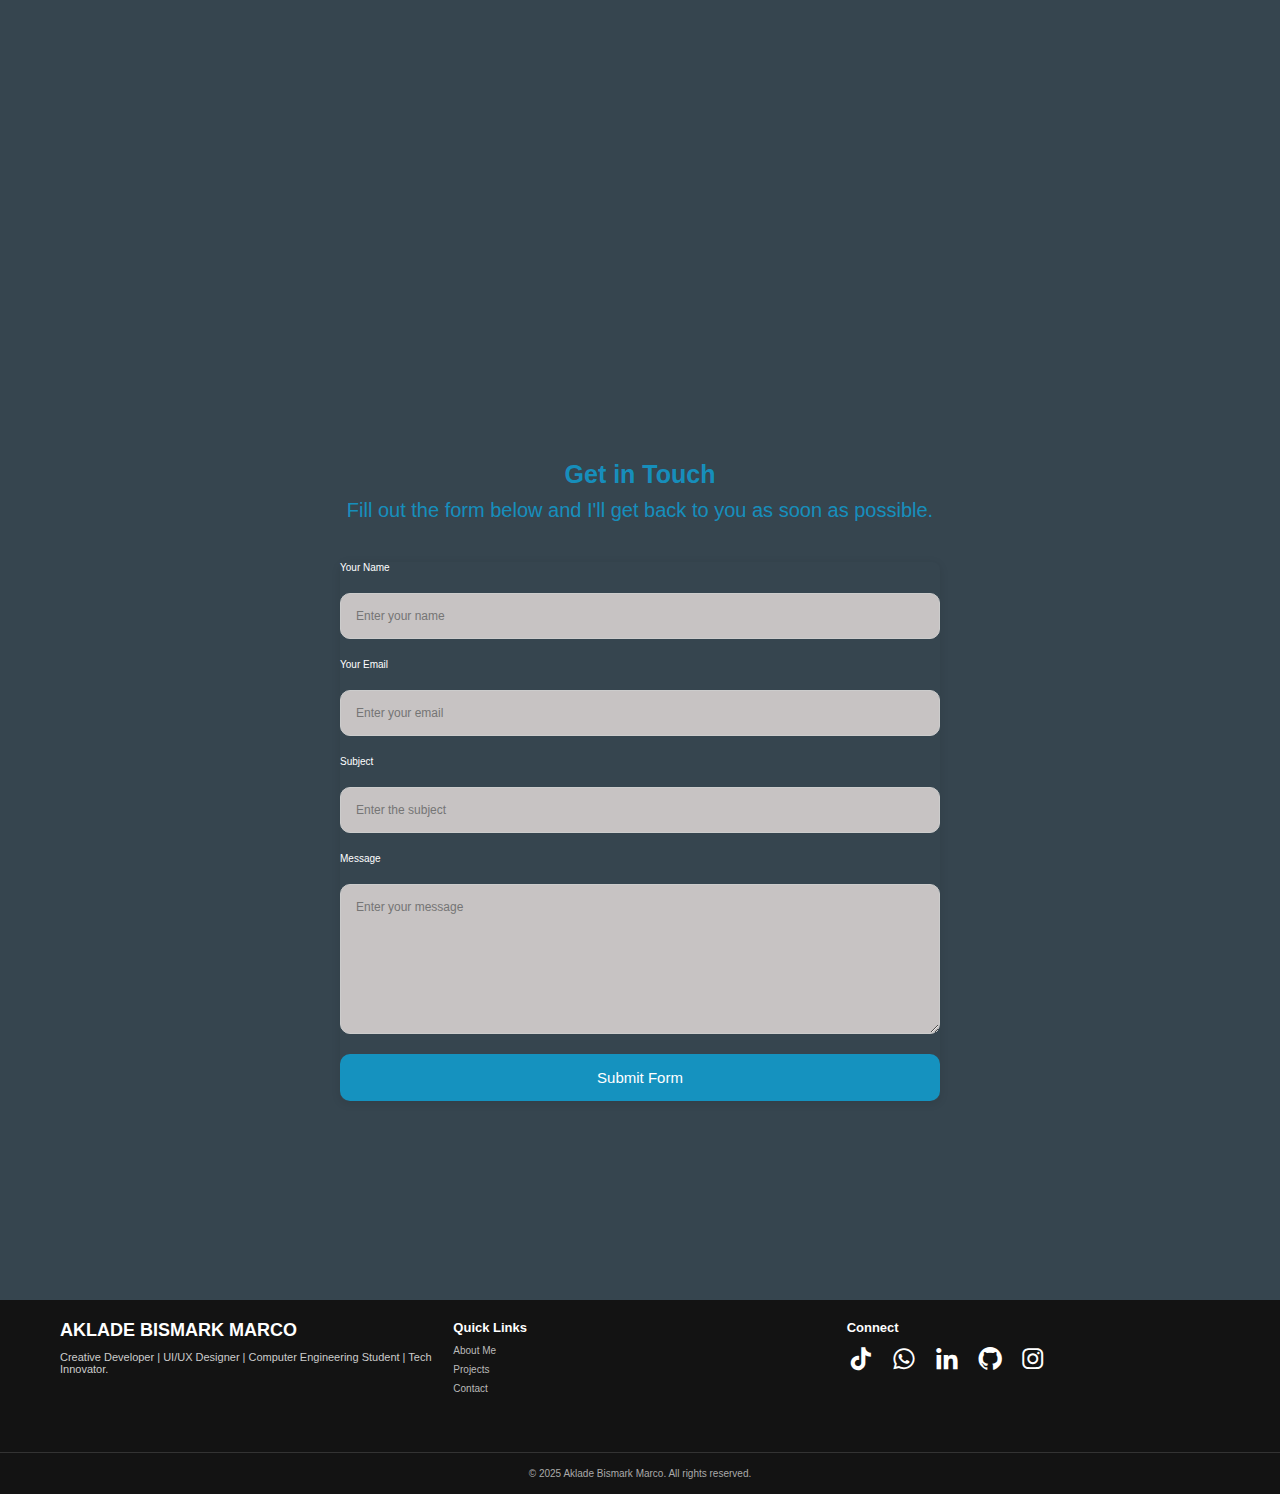
==== commit 1b4e2b1f: "footer and navbar color changed" ====
--- a/personal-portfolio/index.html
+++ b/personal-portfolio/index.html
@@ -156,7 +156,7 @@
     </section>
 </main>
         <!-- footer section -->
-<footer> 
+<footer class="footer"> 
     <div class="footer-container">
       <div class="footer-about">
         <h2>AKLADE BISMARK MARCO</h2>
--- a/personal-portfolio/style.css
+++ b/personal-portfolio/style.css
@@ -10,15 +10,12 @@
 }
 
 :root {
-    --bg-color: #08080808;
+    --bg-color: #36454F;
     --second-bg-color: #131313;
     --text-color: #fff;
     --main-color: #06b5f4ae;
 }
 html{
-  
-
-    background-color: #201e1e;
     font-size: 62.5%;
     overflow-x: hidden;
 }
@@ -34,7 +31,7 @@
     left: 0;
     width: 100%;
     padding: 2rem 9%;
-    background: rgba(0, 0, 0, 0.3);
+    background: var(--second-bg-color);
     backdrop-filter: blur(50px);
     display: flex;
     justify-content: space-between;
@@ -636,9 +633,9 @@
 
 .footer {
     width: 100%;
-    background-color: #1f1f1f;
     color: #fff;
     font-family: 'Segoe UI', sans-serif;
+    background-color: var(--second-bg-color);
   }
   
   .footer-container {
@@ -700,7 +697,7 @@
   }
   
   .footer-socials .social-icons a {
-    font-size: 28px; /* Bigger icons */
+    font-size: 28px; 
     color: #fff;
     transition: transform 0.3s ease, color 0.3s ease;
   }
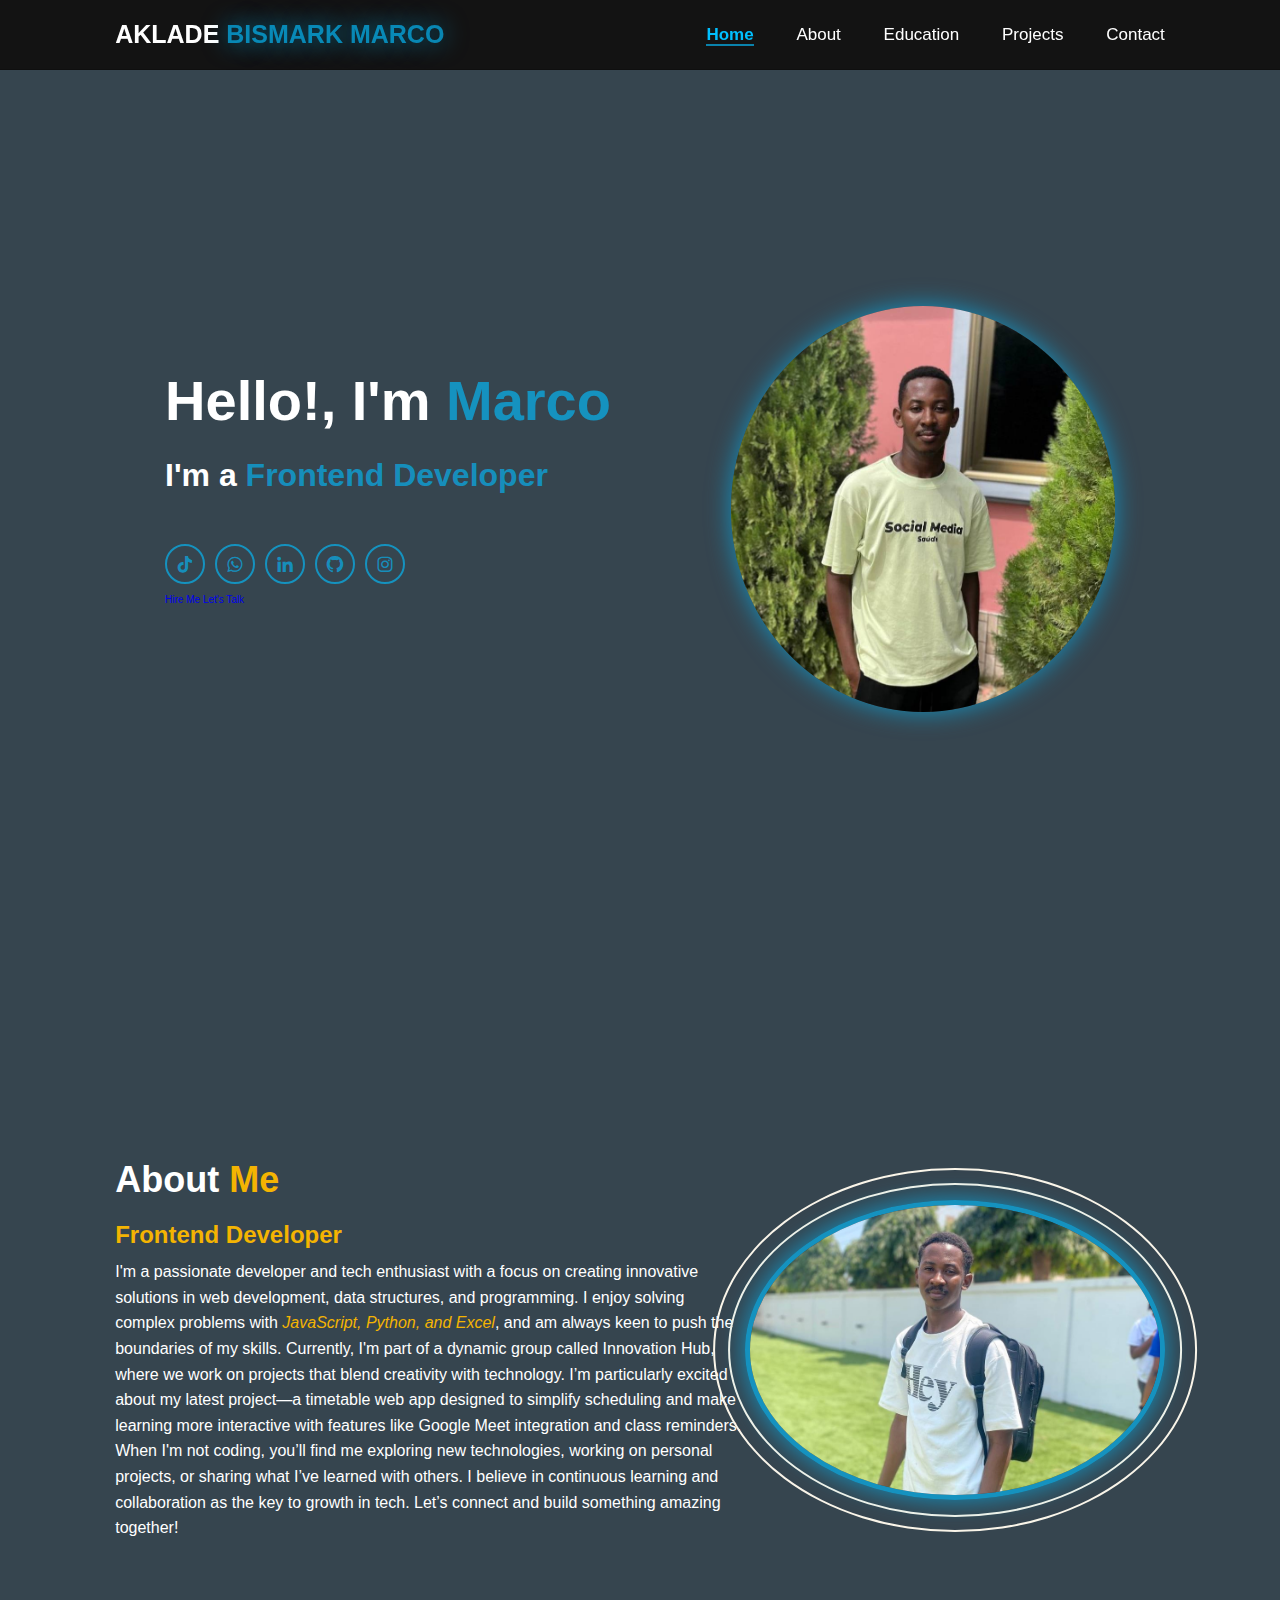
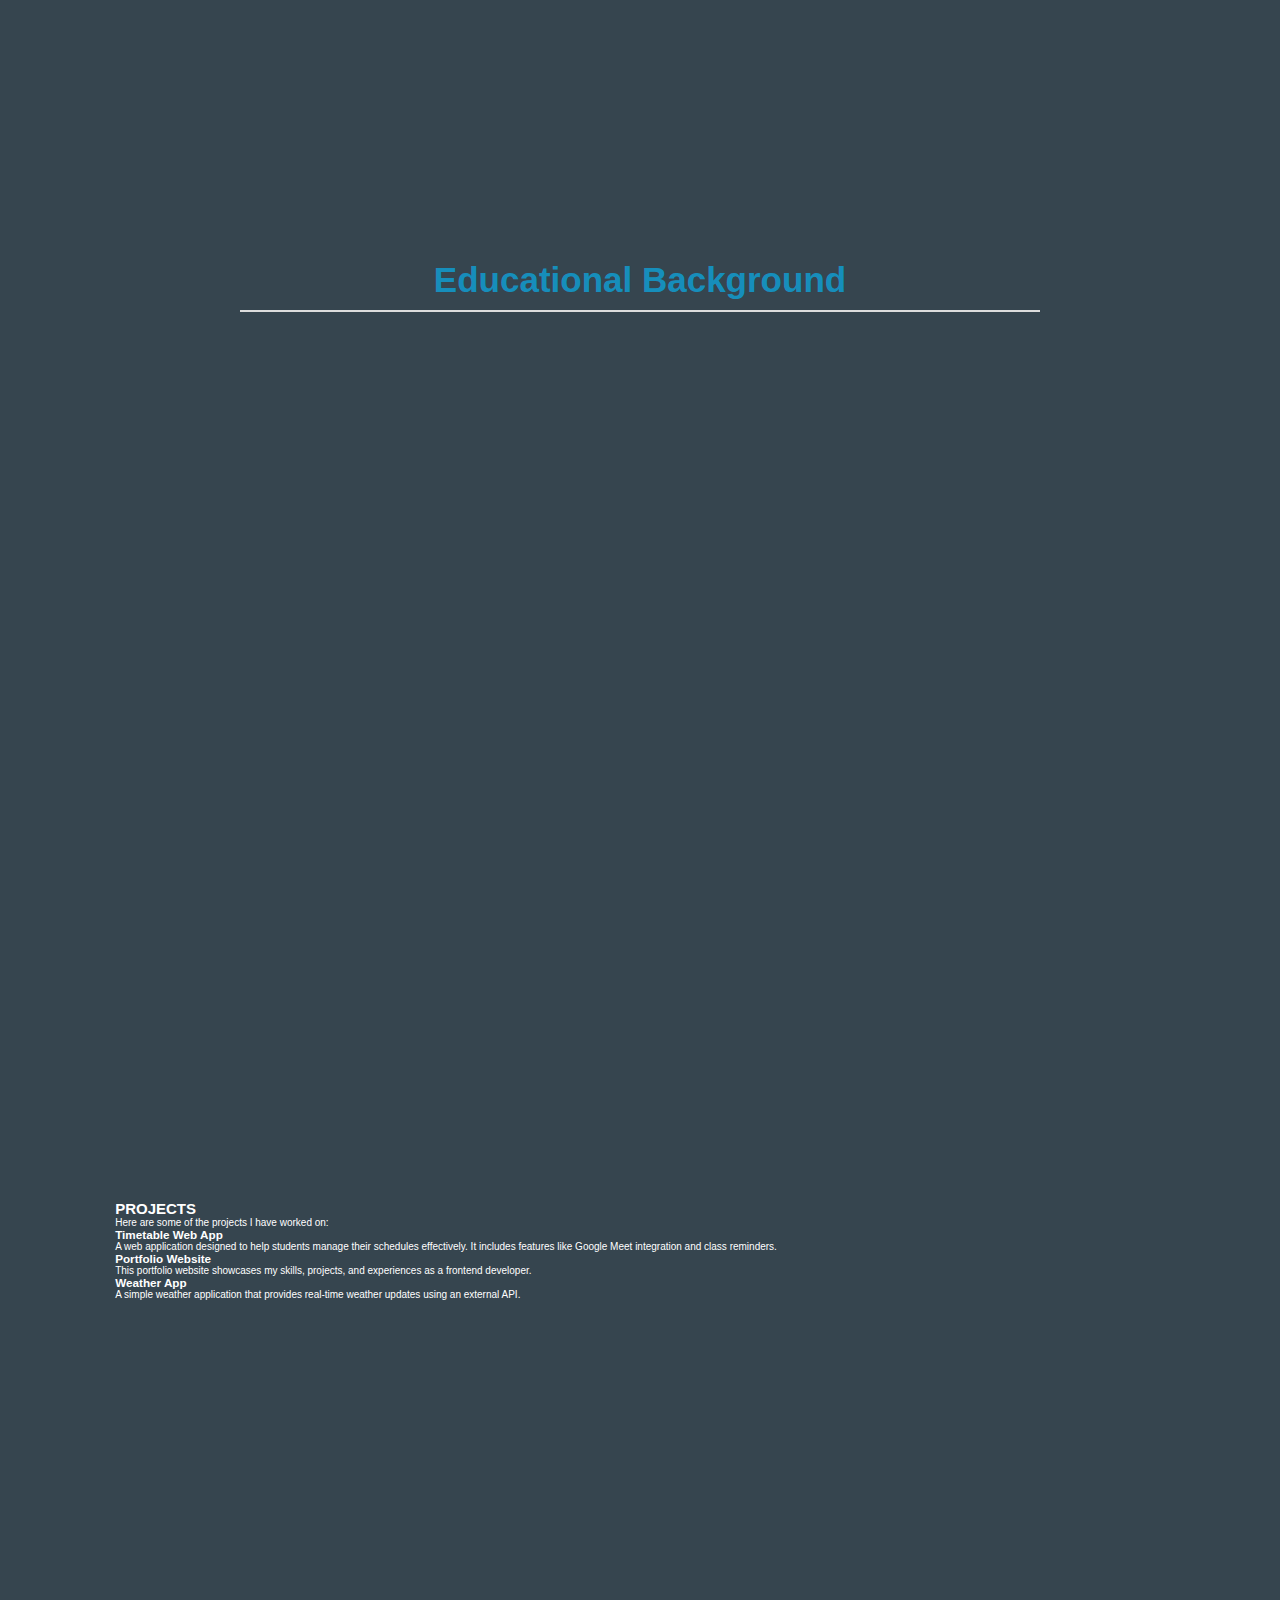
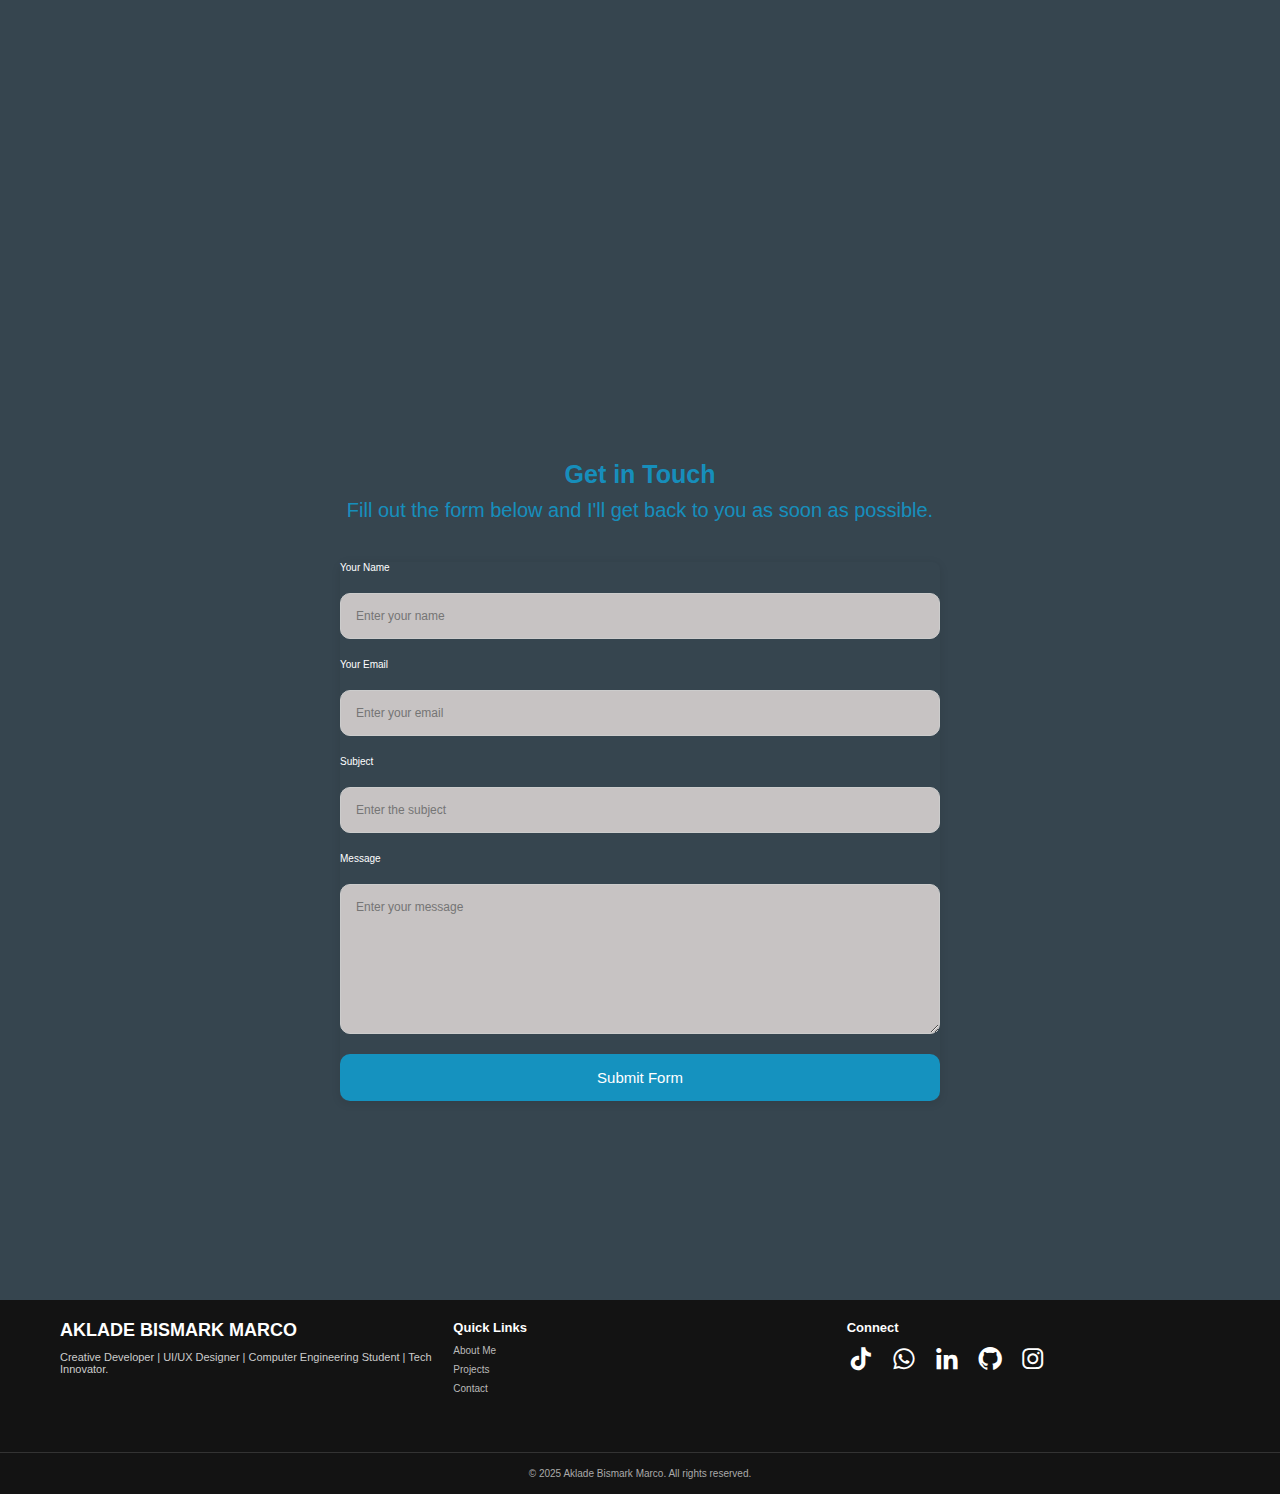
==== commit 137bdefb: "js add for toggle menu" ====
--- a/personal-portfolio/index.html
+++ b/personal-portfolio/index.html
@@ -17,7 +17,7 @@
             <a href="#about" id="aboutButton">About</a>
             <a href="#education">Education</a>
             <a href="#project">Projects</a>
-            <a href="#contact">Contact</a>
+            <a href="#contact">Contact</a>     
         </nav>
         
     </header>
@@ -131,14 +131,14 @@
     </section>
 
             <!-- contact section -->
-    <section class="contact-section">
+    <section class="contact-section" id="contact">
         <div class="contact-intro">
             <h2 class="contact-title">Get in Touch</h2>
             <p class="contact-description">
             Fill out the form below and I'll get back to you as soon as possible.
             </p>
         </div>
-        <form action="https://api.web3forms.com/submit" method="POST">
+        <form action="https://api.web3forms.com/submit" method="POST" id="contact-form">
         <input type="hidden" name="access_key" value="f2ca19a5-787b-43c0-9a4e-51f9fab12ec8">
         <label for="name" class="form-label">Your Name</label>
         <input type="text" id="name" name="name" class="form-input" placeholder="Enter your name"  required/>
--- a/personal-portfolio/style.css
+++ b/personal-portfolio/style.css
@@ -69,9 +69,11 @@
 
 .navbar a:hover,
 .navbar a.active{
-    color: var(--main-color);
     border-bottom: 2px solid var(--main-color);
-}
+        color: #00bfff; 
+        font-weight: bold;
+}
+    
 
 #menu-icon{
     font-size: 3.6rem;
